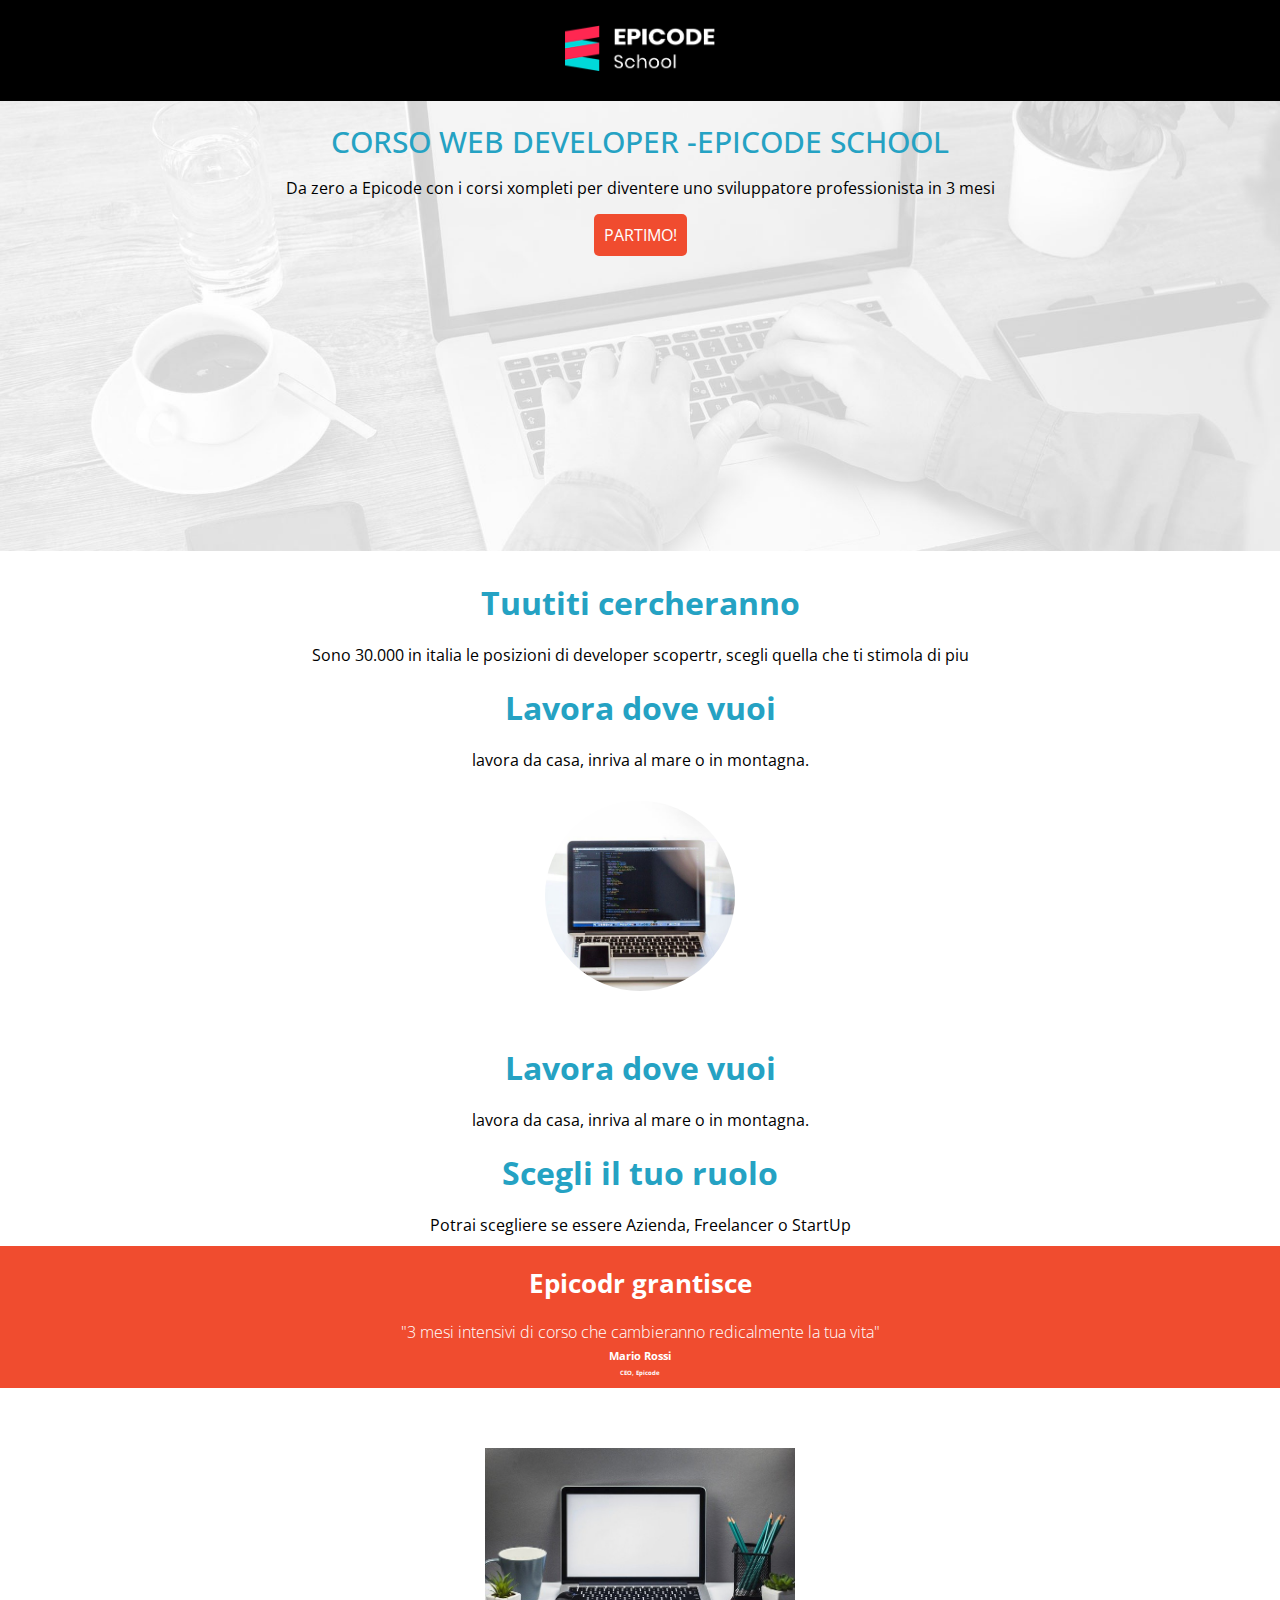
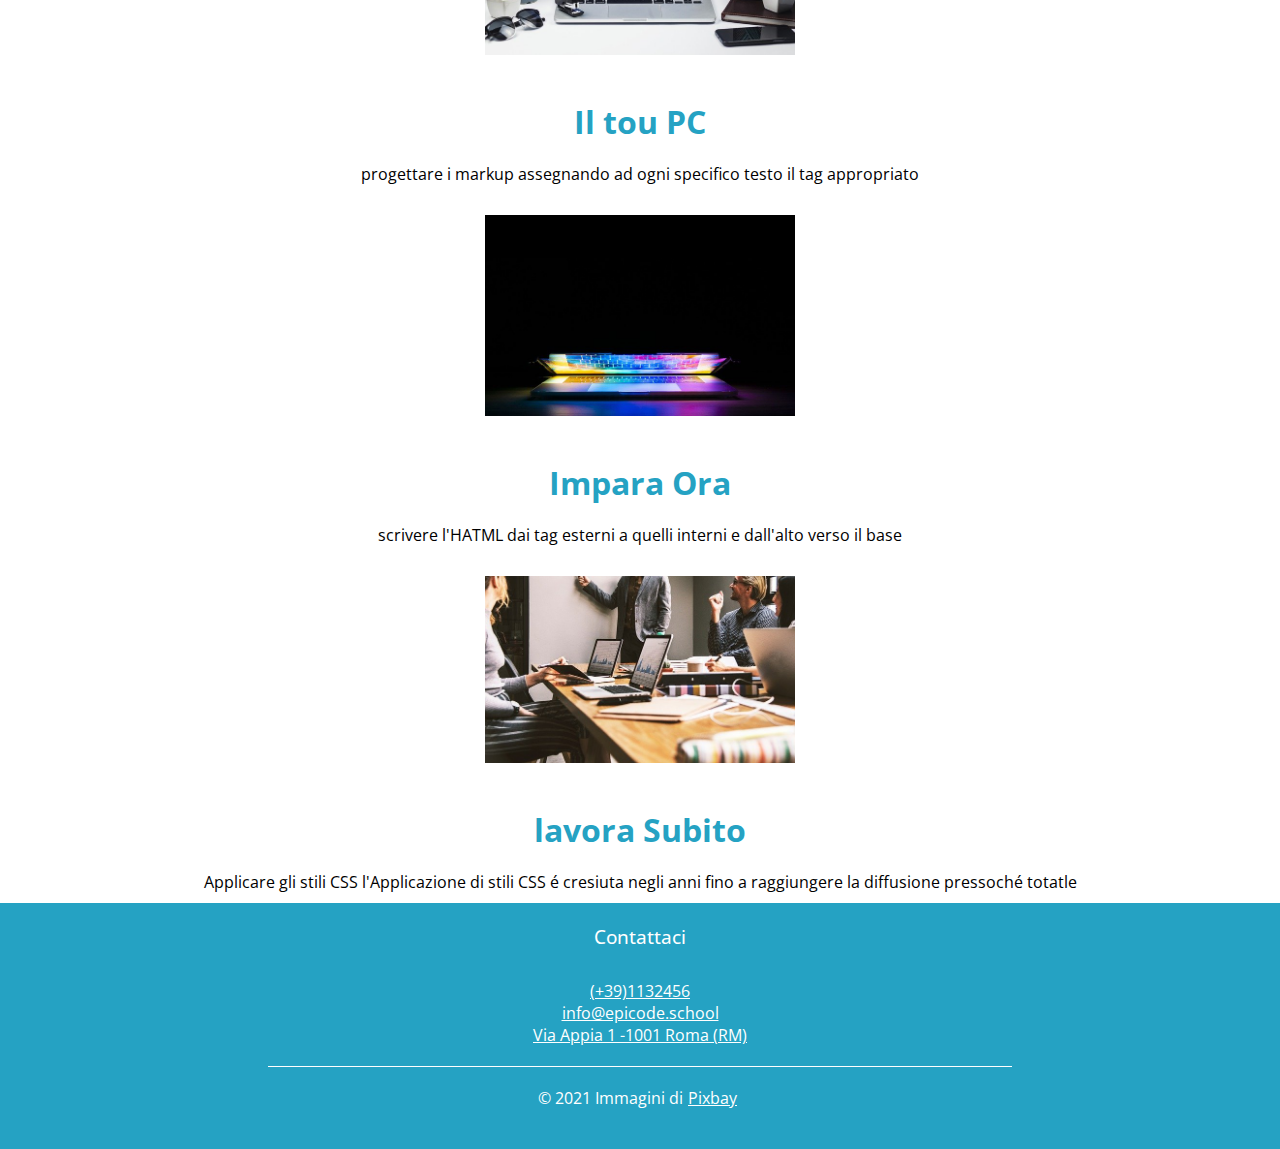
==== mobil-v/index.html @ f17717b8 "compito-5" ====
<!DOCTYPE html>
<html lang="en">
<head>
    <meta charset="UTF-8">
    <meta http-equiv="X-UA-Compatible" content="IE=edge">
    <meta name="viewport" content="width=device-width, initial-scale=1.0">
    <link rel="icon" href="/images/logo.png">
    <link rel="stylesheet" href="https://cdnjs.cloudflare.com/ajax/libs/font-awesome/5.8.2/css/all.min.css" integrity="sha512-rqQltXRuHxtPWhktpAZxLHUVJ3Eombn3hvk9PHjV/N5DMUYnzKPC1i3ub0mEXgFzsaZNeJcoE0YHq0j/GFsdGg==" 
    crossorigin="anonymous" referrerpolicy="no-referrer" />
    <link rel="preconnect" href="https://fonts.gstatic.com" crossorigin>
    <link rel="stylesheet" href="style.css">
    <title>Mobil-V</title>
</head>
<body>
    <header class="head">
        <div class="logo">
            <img src="./images/logo.png" alt="logo" width="150px">
        </div>
    </header>
   
    <section class="main">
      <h1>CORSO WEB DEVELOPER -EPICODE SCHOOL</h1>
      <p>Da zero a Epicode con i corsi xompleti per diventere uno sviluppatore professionista in 3 mesi</p>
      <a href="#" class="btn">Partimo!</a>
    </section>
    
    <section class="heros">
        <div class="list">
           <h1>Tuutiti cercheranno</h1>
           <p>Sono 30.000 in italia le posizioni
            di developer scopertr, scegli quella che ti stimola di piu</p>
        </div>

        <div class="list">
            <h1>Lavora dove vuoi</h1>
            <p>lavora da casa, inriva al mare o in montagna.</p>
         </div>

        <div class="foto1">
            <img src="./images/notebook.jpg" alt="foto1" class="f1">
        </div>
    
        <div class="list">
            <h1>Lavora dove vuoi</h1>
            <p>lavora da casa, inriva al mare o in montagna.</p>
         </div>

         <div class="list">
            <h1>Scegli il tuo ruolo</h1>
            <p>Potrai scegliere se essere Azienda, Freelancer o StartUp</p>
         </div>
    </section>

    <section class="text">
        <div class="text">
            <h1>Epicodr grantisce</h1>
            <p>"3 mesi intensivi di corso che cambieranno redicalmente la tua vita"</p>
            <p class="pp">Mario Rossi<br><span>CEO, Epicode</span></p>
        </div>
    </section>

    <section class="card">
        <div class="crds">
            <img src="./images/foto1.jpg" alt="ff1" width="350px" class="hh1">
            <h1>Il tou PC</h1>
            <p>progettare i markup assegnando ad ogni specifico testo il tag appropriato</p>

            <img src="./images/foto2.jpg" alt="ff1" width="350px" class="hh1">
            <h1>Impara Ora</h1>
            <p>scrivere l'HATML dai tag esterni a quelli interni e dall'alto verso il base</p>

            <img src="./images/foto3.jpg" alt="ff1" width="350px" class="hh1">
            <h1>lavora Subito</h1>
            <p>Applicare gli stili CSS l'Applicazione di stili CSS é cresiuta negli anni fino a raggiungere la diffusione pressoché totatle</p>
            

        </div>
        

    </section>

    <footer class="footer">
      <h1 class="titt-footer">Contattaci</h1>
      <div class="icon">
      <i class="fas fa-phone-square"></i><a href="#">(+39)1132456</a>
      <br> 
      <i class="fas fa-envelope-square"></i><a href="#">info@epicode.school</a> 
      <br>
      <i class="fas fa-map-marker-alt"></i><a href="#">Via Appia 1 -1001 Roma (RM)</a>
      <div class="copy">
         <p>© 2021 Immagini di<a href="#">Pixbay</a></p>
      </div>
      </div>
    </footer>

</body>
</html>
---- mobil-v/style.css ----
@import url('https://fonts.googleapis.com/css2?family=Open+Sans:ital,wght@0,400;0,600;1,400;1,500;1,700&family=Poppins:wght@300&display=swap');

*{
    margin: 0;
    padding: 0;
    box-sizing: border-box;
    font-family: 'Open Sans', sans-serif;
}
.head{
    background-color: black;
    width: 100%;
    padding: 25px;
    text-align: center;
}
.main{
    background-image: url(./images/banner.jpg);
    background-size:  cover;
    background-position: center;
    text-align: center;
    width: 100%;
    height: 50vh;
    padding: 20px;
    margin: auto;
}
.main h1{
    font-size: 1.9em;
    font-weight: 500;
    color:  #25a2c3;
}
.main p{
    padding-top: 15px;
}
.btn{
    display: inline-block;
    text-decoration: none;
    padding: 10px;
    margin-top: 15px;
    font-size: bold;
    text-transform: uppercase;
    color: white;
    background-color:  #f04c2f;
    border-radius: 5px;
    transition: 0.7s ease;
   
}
.heros{
    text-align: center;
    padding-top: 10px;
}
.f1{
    width: 250px;
    padding: 30px;
    border-radius: 60%;
    margin: auto;
}
.list h1{
    color: #25a2c3;
    padding: 20px;
}
.text{
    width: 100%;
    background-color: #f04c2f;
    padding: 5px;
    margin-top: 10px;
    text-align: center;
}
.text h1{
    color: white;
    margin-bottom: 15px;
    font-size: 1.6em;
}
.text p{
    color: white;
    padding-top: 5px;
    font-size: 1em;
    font-weight: 200;
}

.text .pp{
    font-size: 0.7em;
    font-weight: bold;
}
span{
    font-size: 0.5em;
}

.card{
    padding: 10px;
    text-align: center;
    margin-top: 20px;
}
.hh1{
    padding: 20px;
    text-align: center;
    margin-top: 10px;
}
.crds h1{
    color: #25a2c3;
    padding: 20px;
}
.footer{
    width: 100%;
    background-color: #25a2c3;
    text-align: center;
    padding: 20px;
}
.footer .titt-footer{
    margin-bottom: 30px;
    color: white;
    font-size: 1.2em;
    font-weight: 450;
}
.icon i{
    color: white;   
}

.icon a{
    color: white;
    padding: 5px;
}

.copy{
    width: 60%;
    border-top: 1px solid white;
    margin: auto;
    margin-top: 20px;
    padding: 20px; 
}
.copy p{
    color: white;   
}
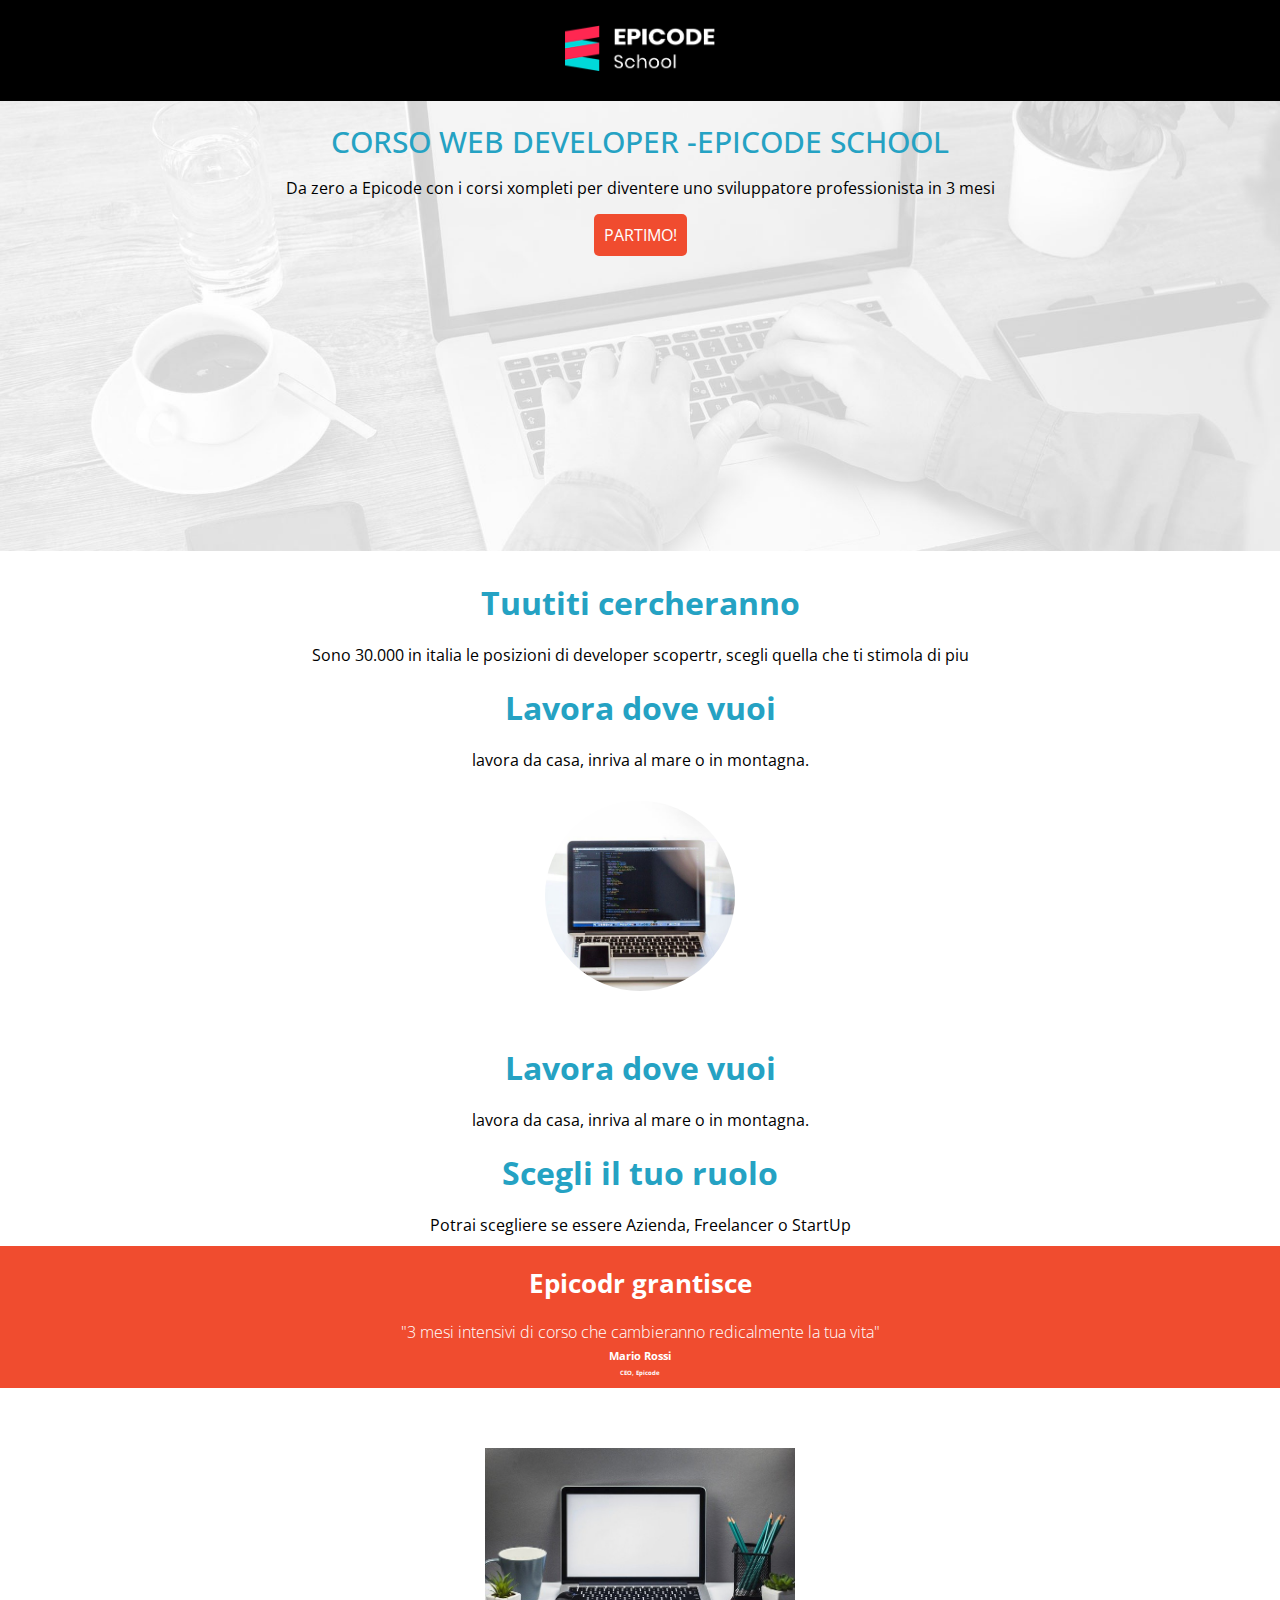
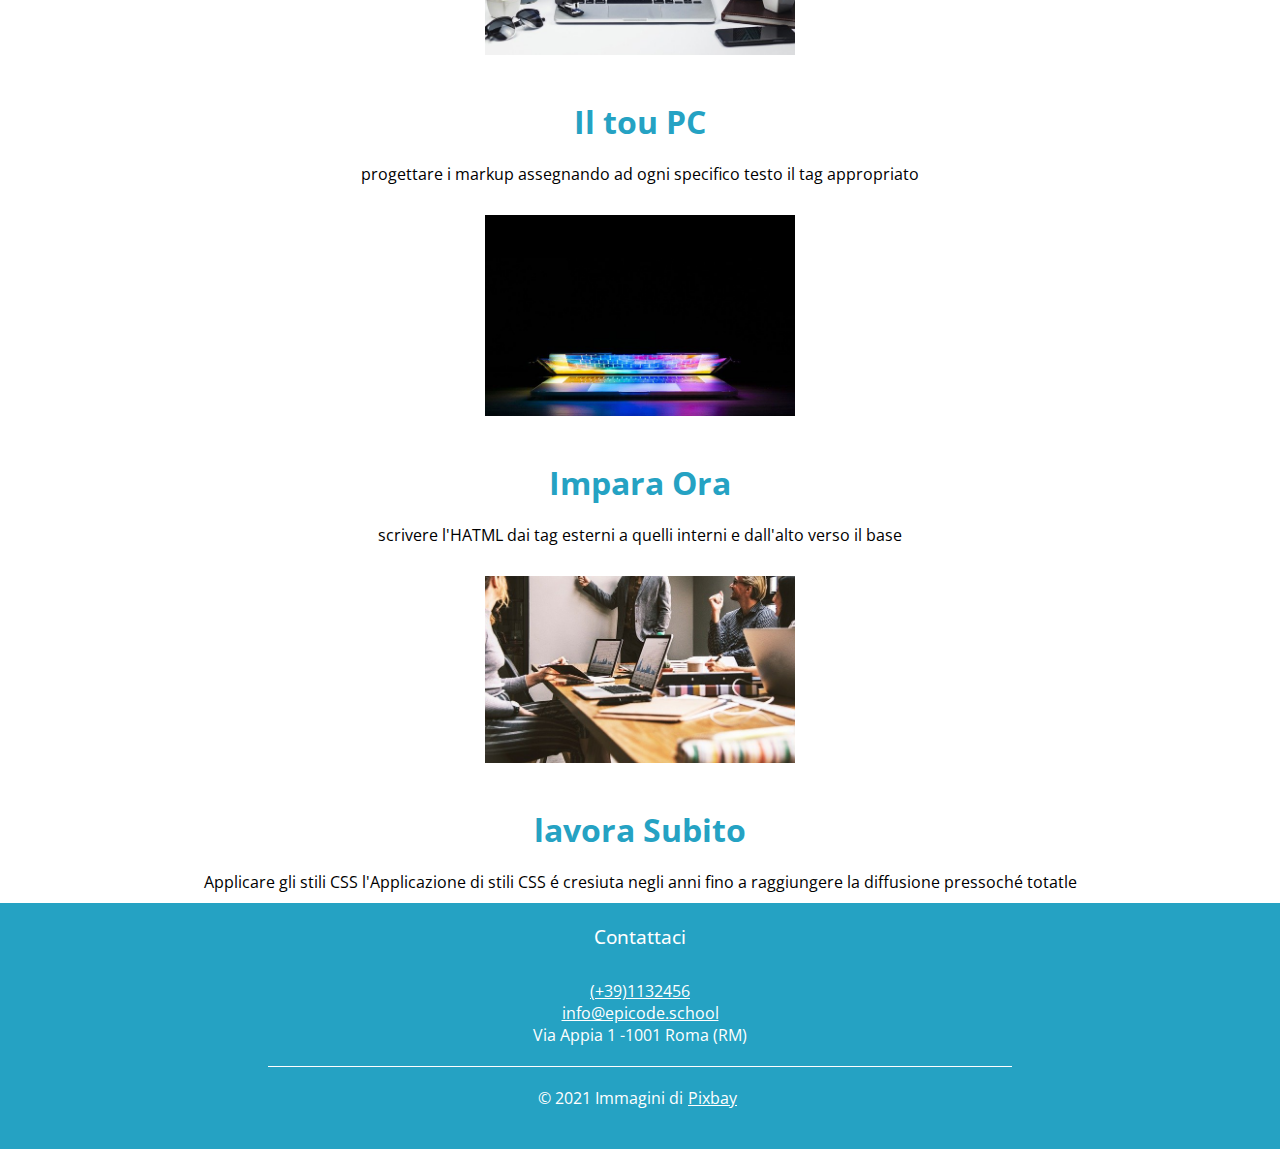
==== commit 2dacbd50: "Update index.html" ====
--- a/mobil-v/index.html
+++ b/mobil-v/index.html
@@ -86,12 +86,11 @@
       <br> 
       <i class="fas fa-envelope-square"></i><a href="#">info@epicode.school</a> 
       <br>
-      <i class="fas fa-map-marker-alt"></i><a href="#">Via Appia 1 -1001 Roma (RM)</a>
+      <i class="fas fa-map-marker-alt"></i><a href="#" class="links-ico">Via Appia 1 -1001 Roma (RM)</a>
       <div class="copy">
          <p>© 2021 Immagini di<a href="#">Pixbay</a></p>
       </div>
       </div>
     </footer>
-
 </body>
-</html>+</html>
--- a/mobil-v/style.css
+++ b/mobil-v/style.css
@@ -128,4 +128,8 @@
 }
 .copy p{
     color: white;   
-}+}
+
+.icon .links-ico{
+    text-decoration: none;
+}
